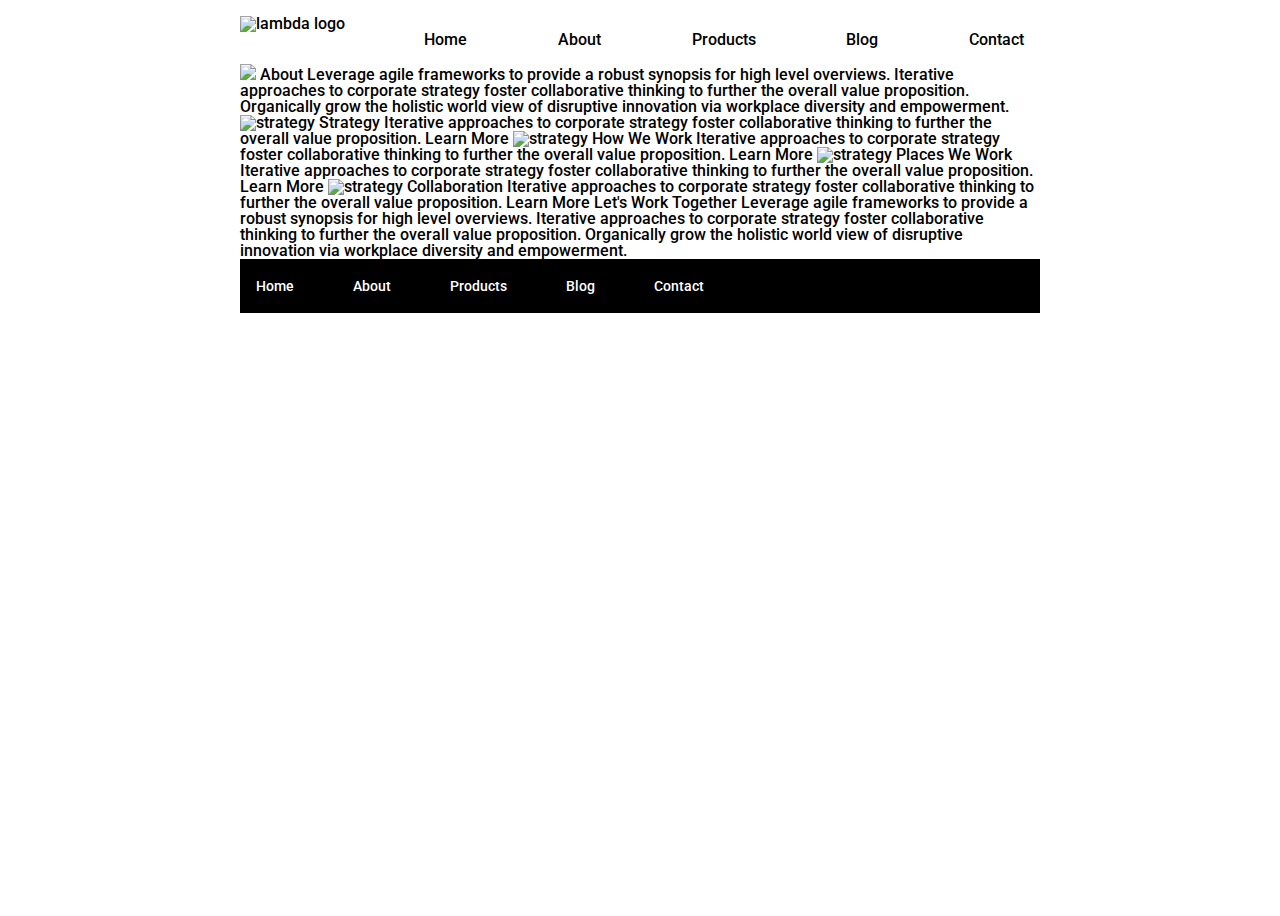
==== about.html @ dd608cea "Finished Home Page" ====
<!doctype html>

<html lang="en">
<head>
  <meta charset="utf-8">

  <title>Sprint Challenge - About</title>

  <link href="https://fonts.googleapis.com/css?family=Roboto|Rubik" rel="stylesheet">
  <link rel="stylesheet" href="css/index.css">

</head>

<body>
  <header>
    <div class="logo">
        <img src="img/lambda-black.png" alt="lambda logo">
    </div>
    <div class="links">
        <a href="#">Home</a>
        <a href="about.html">About</a>
        <a href="#">Products</a>
        <a href="#">Blog</a>
        <a href="#">Contact</a>
    </div>
</header>

<img src="img/jumbo-about.png"
    <div class="container about-page">
     
    About

    Leverage agile frameworks to provide a robust synopsis for high level overviews. Iterative approaches to corporate strategy foster collaborative thinking to further the overall value proposition. Organically grow the holistic world view of disruptive innovation via workplace diversity and empowerment.


    <img src="img/about-plan.png" alt="strategy">
    
    Strategy
    
    Iterative approaches to corporate strategy foster collaborative thinking to further the overall value proposition.

    Learn More



    <img src="img/about-working.png" alt="strategy">
    
    How We Work
    
    Iterative approaches to corporate strategy foster collaborative thinking to further the overall value proposition.

    Learn More



    <img src="img/about-office.png" alt="strategy">
    
    Places We Work

    Iterative approaches to corporate strategy foster collaborative thinking to further the overall value proposition.

    Learn More

    <img src="img/about-meeting.png" alt="strategy">
    
    Collaboration
    
    Iterative approaches to corporate strategy foster collaborative thinking to further the overall value proposition.

    Learn More

    Let's Work Together

    Leverage agile frameworks to provide a robust synopsis for high level overviews. Iterative approaches to corporate strategy foster collaborative thinking to further the overall value proposition. Organically grow the holistic world view of disruptive innovation via workplace diversity and empowerment.
        
      <footer>
        <nav>
          <a href="index.html">Home</a>
          <a href="#">About</a>
          <a href="#">Products</a>
          <a href="#">Blog</a>
          <a href="#">Contact</a>
        </nav>
      </footer>
    </div><!-- container -->        
</body>
</html>
---- css/index.css ----
/* http://meyerweb.com/eric/tools/css/reset/ 
   v2.0 | 20110126
   License: none (public domain)
*/

html, body, div, span, applet, object, iframe,
h1, h2, h3, h4, h5, h6, p, blockquote, pre,
a, abbr, acronym, address, big, cite, code,
del, dfn, em, img, ins, kbd, q, s, samp,
small, strike, strong, sub, sup, tt, var,
b, u, i, center,
dl, dt, dd, ol, ul, li,
fieldset, form, label, legend,
table, caption, tbody, tfoot, thead, tr, th, td,
article, aside, canvas, details, embed, 
figure, figcaption, footer, header, hgroup, 
menu, nav, output, ruby, section, summary,
time, mark, audio, video {
	margin: 0;
	padding: 0;
	border: 0;
	font-size: 100%;
	font: inherit;
	vertical-align: baseline;
}
/* HTML5 display-role reset for older browsers */
article, aside, details, figcaption, figure, 
footer, header, hgroup, menu, nav, section {
	display: block;
}
body {
	line-height: 1;
}
ol, ul {
	list-style: none;
}
blockquote, q {
	quotes: none;
}
blockquote:before, blockquote:after,
q:before, q:after {
	content: '';
	content: none;
}
table {
	border-collapse: collapse;
	border-spacing: 0;
}

* {
    box-sizing: border-box;
}

html, body {
    height: 100%;
    font-family: 'Roboto', sans-serif;
    font-weight: 500;
    width: 800px;
    margin: 0 auto;
}

h1, h2, h3, h4, h5 {
    font-size: 18px;
    margin-bottom: 15px;
    font-family: 'Rubik', sans-serif;
}

p {
    line-height: 1.4;
}

.top-content {
    display: flex;
    flex-wrap: wrap;
    justify-content: space-evenly;
    margin-bottom: 20px;
    border-bottom: 1px dashed black;
}

.top-content .text-container {
    width: 48%;
    padding: 0 1%;
    padding-bottom: 20px;  
    margin-top: 3%;
}

.middle-content {
    margin-bottom: 20px;
    border-bottom: 1px dashed black;
}

.middle-content h2 {
    padding: 0 2%;
    margin-bottom: 0;
}

.middle-content .boxes {
    display: flex;
    flex-wrap: wrap;
    justify-content: space-evenly;
}

.middle-content .boxes .box {
    width: 12.5%;
    height: 100px;
    background: black;
    margin: 20px 2.5%;
    color: white;
    display: flex;
    align-items: center;
    justify-content: center;
}

.middle-content .boxes .box1{
    background-color: teal;
}
.middle-content .boxes .box2{
    background-color: gold;
}
.middle-content .boxes .box3{
    background-color: cadetblue;
}
.middle-content .boxes .box4{
    background-color: coral;
}
.middle-content .boxes .box5{
    background-color: crimson;
}
.middle-content .boxes .box6{
    background-color: forestgreen;
}
.middle-content .boxes .box7{
    background-color: darkorchid;
}
.middle-content .boxes .box8{
    background-color: hotpink;
}
.middle-content .boxes .box9{
    background-color: indigo;
}
.middle-content .boxes .box10{
    background-color: dodgerblue;
}

.bottom-content {
    display: flex;
    margin: 0 2% 20px;
    justify-content: space-around;
}

.bottom-content .text-container {
    padding-right: 4%;
}

.bottom-content .text-container:last-child {
    padding-right: 0;
}

footer {
    width: 100%;
    background: black;
}

footer nav {
    width: 60%;
    display: flex;
    justify-content: space-between;
    align-items: center;
    padding: 20px 2%;
    font-size: 14px;
}

footer nav a {
    color: white;
    text-decoration: none;
}

header{
    width:100%;
    display:flex;
    justify-content:flex-start;
    margin-top: 2%;
    margin-bottom: 2%;
}
.logo{
    width:20%;
    margin-right: 3%;
  }
.links{
    width:75%;
    display:flex;
    justify-content:space-between;
    margin-top: 2%;
  }
  .links a{
    text-decoration:none;
    color: black;
  }
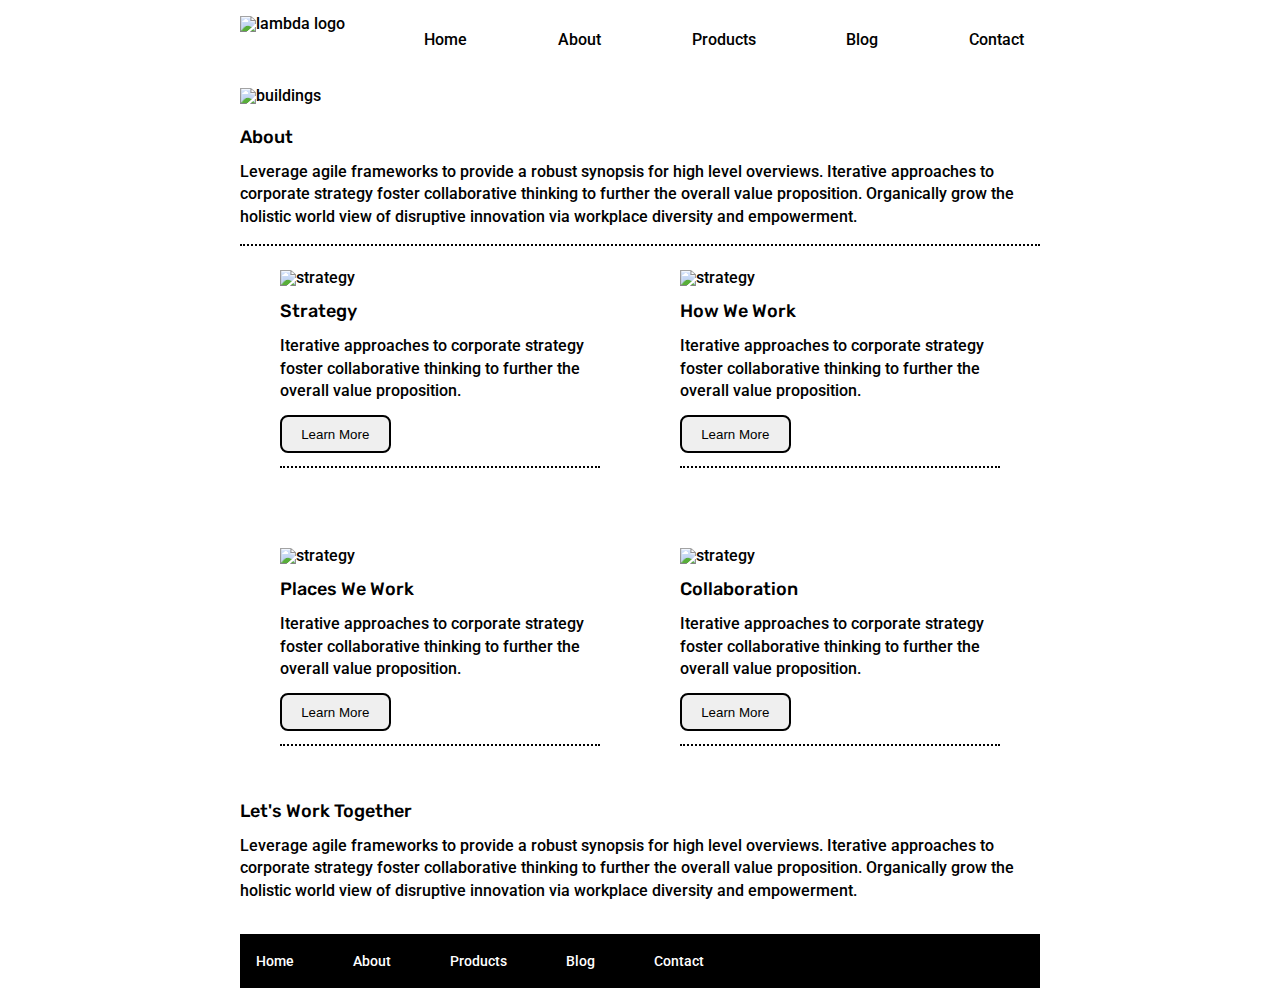
==== commit eb1f7437: "Finished" ====
--- a/about.html
+++ b/about.html
@@ -1,6 +1,7 @@
 <!doctype html>
 
 <html lang="en">
+
 <head>
   <meta charset="utf-8">
 
@@ -14,74 +15,87 @@
 <body>
   <header>
     <div class="logo">
-        <img src="img/lambda-black.png" alt="lambda logo">
+      <img src="img/lambda-black.png" alt="lambda logo">
     </div>
     <div class="links">
-        <a href="#">Home</a>
+      <a href="index.html">Home</a>
+      <a href="about.html">About</a>
+      <a href="#">Products</a>
+      <a href="#">Blog</a>
+      <a href="#">Contact</a>
+    </div>
+  </header>
+
+  <img class="buildings" src="img/jumbo-about.png" alt="buildings">
+  <div class="container about-page">
+    <h3>About</h3>
+
+    <p>Leverage agile frameworks to provide a robust synopsis for high level overviews. Iterative approaches to
+      corporate
+      strategy foster collaborative thinking to further the overall value proposition. Organically grow the holistic
+      world view of disruptive innovation via workplace diversity and empowerment.</p>
+    <div class="mainbody">
+      <div class="info1">
+        <img src="img/about-plan.png" alt="strategy">
+
+        <h3>Strategy</h3>
+
+        <p>Iterative approaches to corporate strategy foster collaborative thinking to further the overall value
+          proposition.</p>
+
+          <button>Learn More</button>
+      </div>
+
+      <div class="info2">
+        <img src="img/about-working.png" alt="strategy">
+
+        <h3>How We Work</h3>
+
+        <p>Iterative approaches to corporate strategy foster collaborative thinking to further the overall value
+          proposition.</p>
+
+        <button>Learn More</button>
+      </div>
+      <div class="info3">
+        <img src="img/about-office.png" alt="strategy">
+
+        <h3>Places We Work</h3>
+
+        <p>Iterative approaches to corporate strategy foster collaborative thinking to further the overall value
+          proposition.</p>
+
+          <button>Learn More</button>
+      </div>
+      <div class="info3">
+        <img src="img/about-meeting.png" alt="strategy">
+
+        <h3>Collaboration</h3>
+
+        <p>Iterative approaches to corporate strategy foster collaborative thinking to further the overall value
+          proposition.</p>
+
+          <button>Learn More</button>
+      </div>
+    </div>
+    <div class="worktogether">
+      <h3>Let's Work Together</h3>
+
+      <p>Leverage agile frameworks to provide a robust synopsis for high level overviews. Iterative approaches to
+        corporate
+        strategy foster collaborative thinking to further the overall value proposition. Organically grow the holistic
+        world view of disruptive innovation via workplace diversity and empowerment.</p>
+    </div>
+    <footer>
+      <nav>
+        <a href="index.html">Home</a>
         <a href="about.html">About</a>
         <a href="#">Products</a>
         <a href="#">Blog</a>
         <a href="#">Contact</a>
-    </div>
-</header>
+      </nav>
+    </footer>
 
-<img src="img/jumbo-about.png"
-    <div class="container about-page">
-     
-    About
+  </div><!-- container -->
+</body>
 
-    Leverage agile frameworks to provide a robust synopsis for high level overviews. Iterative approaches to corporate strategy foster collaborative thinking to further the overall value proposition. Organically grow the holistic world view of disruptive innovation via workplace diversity and empowerment.
-
-
-    <img src="img/about-plan.png" alt="strategy">
-    
-    Strategy
-    
-    Iterative approaches to corporate strategy foster collaborative thinking to further the overall value proposition.
-
-    Learn More
-
-
-
-    <img src="img/about-working.png" alt="strategy">
-    
-    How We Work
-    
-    Iterative approaches to corporate strategy foster collaborative thinking to further the overall value proposition.
-
-    Learn More
-
-
-
-    <img src="img/about-office.png" alt="strategy">
-    
-    Places We Work
-
-    Iterative approaches to corporate strategy foster collaborative thinking to further the overall value proposition.
-
-    Learn More
-
-    <img src="img/about-meeting.png" alt="strategy">
-    
-    Collaboration
-    
-    Iterative approaches to corporate strategy foster collaborative thinking to further the overall value proposition.
-
-    Learn More
-
-    Let's Work Together
-
-    Leverage agile frameworks to provide a robust synopsis for high level overviews. Iterative approaches to corporate strategy foster collaborative thinking to further the overall value proposition. Organically grow the holistic world view of disruptive innovation via workplace diversity and empowerment.
-        
-      <footer>
-        <nav>
-          <a href="index.html">Home</a>
-          <a href="#">About</a>
-          <a href="#">Products</a>
-          <a href="#">Blog</a>
-          <a href="#">Contact</a>
-        </nav>
-      </footer>
-    </div><!-- container -->        
-</body>
 </html>--- a/css/index.css
+++ b/css/index.css
@@ -21,7 +21,10 @@
 	border: 0;
 	font-size: 100%;
 	font: inherit;
-	vertical-align: baseline;
+    vertical-align: baseline;
+    box-sizing:border-box;
+    max-width:100%;
+    /*border:1px solid grey;*/
 }
 /* HTML5 display-role reset for older browsers */
 article, aside, details, figcaption, figure, 
@@ -192,7 +195,67 @@
     justify-content:space-between;
     margin-top: 2%;
   }
-  .links a{
-    text-decoration:none;
+a{
+      text-decoration: none;
+      color: black;
+}
+a:hover{
+    text-transform: uppercase;
+    color: slategrey;
+}
+
+.buildings{
+    margin-top: 3%;
+    margin-bottom: 3%;
+}
+
+
+div .mainbody{
+    border-top: 2px dotted black;
+    display: flex;
+    flex-wrap: wrap;
+    width: 100%;
+    justify-content: space-around;
+    margin-top: 2%;
+}
+div .info1{
+    border-bottom: 2px dotted black;
+    width: 40%;
+    margin-top: 3%;
+    margin-bottom: 3%;
+}
+div .info2{
+    border-bottom: 2px dotted black;
+    width: 40%;
+    margin-top: 3%;
+    margin-bottom: 3%;
+}
+div .info3{
+    border-bottom: 2px dotted black;
+    width: 40%;
+    margin-top: 7%;
+    margin-bottom: 3%;
+}
+div .info4{
+    border-bottom: 2px dotted black;
+    width: 40%;
+    margin-top: 7%;
+    margin-bottom: 3%;
+}
+.mainbody h3{
+    margin-top: 5%;
+}
+.mainbody p{
+    margin-bottom: 4%;
+}
+button{
+    border: 2px solid black;
     color: black;
-  }+    padding: 3% 6%;
+    margin-bottom: 4%;
+    border-radius: 8px;
+}
+.worktogether{
+    margin-top: 4%;
+    margin-bottom: 4%;
+}
